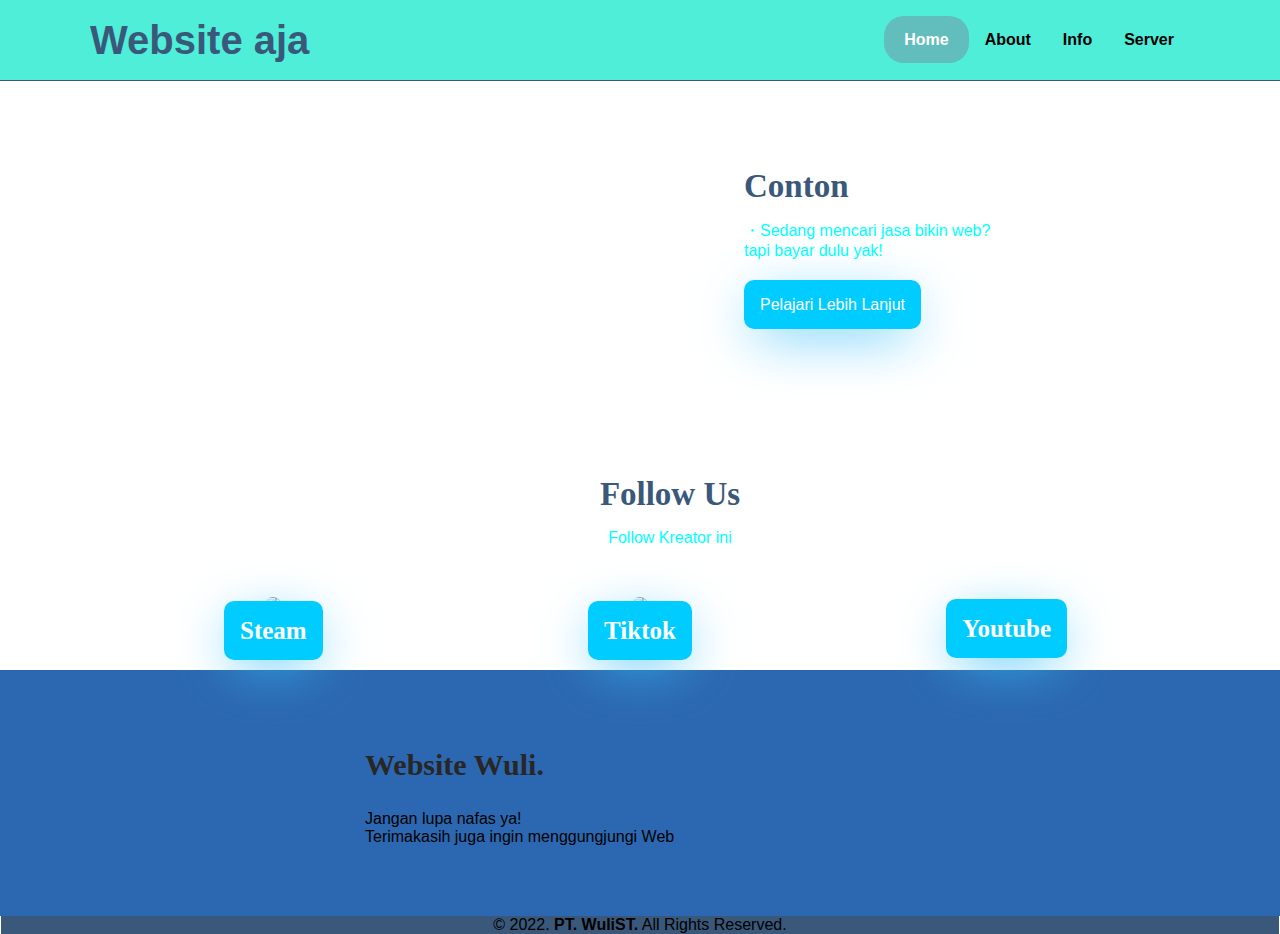
==== index.html @ ec3311b3 "Add files via upload" ====
﻿<!DOCTYPE html>
<thml lang="en">
    <head>
        <meta charset="UTF-8">
        <meta name="viewport" content="width=device-width, initial-scale=1.0">
        <title>Wuligata | Home</title>
        <link rel="stylesheet" href="style.css">
    </head>
    <body>
        <div class="main1">
            <nav>
                <div class="wrapper">
                    <div class="logo"><a href=''>Website aja</a></div>
                    <div class="menu">
                        <ul>
                        <li><a href="index.html" class="tbl-biru">Home</a></li>
                        <li><a href="about.html">About</a></li>
                        <li><a href="info.html">Info</a></li>
                        <li><a href="server.html">Server</a></li>
                        </ul>
                    </div>
                </div>
            </nav>
            <div class="wrapper">
                <section id="home">
                    <div class="icon1">
                        <img src="">
                    </div>
                    <div class="kolom">
                        <div class="marginsec">
                            <h2>Conton</h2>
                            <div class="blue">
                                <p>・Sedang mencari jasa bikin web?</p>
                                <p>  tapi bayar dulu yak!</p>
                                <br><br>
                                <p><a href="" class="tbl-pink">Pelajari Lebih Lanjut</a></p>
                            </div>
                       </div>
                    </div>
                </section>
                <section id="followus">
                    <div class="tengah">
                        <div class="kolom">
                            <h2>Follow Us</h2>
                            <div class="blue">
                                <p>Follow Kreator ini</p>
                            </div>
                        </div>
                        <div class="contact">
                            <div class="icon">
                                <img src="assets/img/"/>
                                <p><a href="https://" target="_blank" class="tbl-pink">Steam</a></p>    
                            </div>
                            <div class="icon">
                                <img src="assets/img/"/>
                                <p><a href="https://" target="_blank" class="tbl-pink">Tiktok</a></p>    
                            </div>
                            <div class="icon">
                                <img src=""/>
                                <p><a href="https://youtube.com/@Wuligata" target="_blank" class="tbl-pink">Youtube</a></p>    
                            </div>
                        </div>
                    </div>
                </section>
            </div>
            <div id="footer">
                <div class="wrapper">
                    <div class="footer">
                        <div class="footer-section">
                            <h3>Website Wuli.</h3>
                            <p>Jangan lupa nafas ya!</p>
                            <p>Terimakasih juga ingin menggungjungi Web</p>
                        </div>
                    </div>
                </div>
            </div>
             <div id="copyright">
                <div class="wrapper">
                    &copy; 2022. <b>PT. WuliST.</b> All Rights Reserved.
                </div>
            </div>
        </div>
    </body>
</thml>
---- style.css ----
* {
    text-decoration: none;
    margin: 0px;
    padding: 0px;
}

body {
    margin: 0px;
    padding: 0px;
    font-family: 'Open Sans',sans-serif;
}

html {
    width: 100%;
    height: 100vh;
    background:url(assets/img/none.png)no-repeat center fixed;
    -webkit-background-size:cover;
    -moz-background-size:cover;
    -moz-background-size:cover;
    background-size: cover;
    background-position: center;
}

.wrapper {
    width: 1100px;
    margin: auto;
    position: relative;
}

.logo a {
    font-size: 40px;
    font-weight: bold;
    float: left;
    font-family: 'Open Sans',sans-serif;
    color: #3a587a;
}

.menu {
    float: right;
}

nav {
    width: 100%;
    margin: auto;
    display: flex;
    line-height: 80px;
    position: sticky;
    position: -webkit-sticky;
    top: 0;
    background: rgb(78, 238, 217);
    z-index: 999;
    border-bottom:1px solid #3a587a;
}

nav ul {
    list-style-type: none;
    margin: 0;
    padding: 0;
    overflow: hidden;
}

nav ul li {
    float: left;
}

nav ul li a {
    color:black;
    font-weight: bold;
    text-align: center;
    padding: 0px 16px 0px 16px;
}

nav ul li::after {
    content: '';
    height: 3px;
    width: 100%;
    background: purple;
    position: obsolute;
    left: 0px;
    bottom: 10px;
    transition: 0.5s;
}

nav ul li:hover::after {
    width: 100%;
}

section {
    margin: auto;
    display: flex;
    margin-bottom: 25px;
}

.kolom {
    margin-top: 80px;
    margin-bottom: 50px;
    margin-left: 60px;
}

.kolom .deskirpsi {
    font-size: 20px;
    font-weight: bold;
    font-family: 'comic sans ms';
    color: #3a587a;
}

h2 {
    font-family: 'comic sans ms';
    font-weight: 800;
    font-size: 33px;
    margin-bottom: 10px;
    color: #3a587a;
    width: 100%;
    line-height: 50px;
}

a.tbl-biru {
    background-color: rgb(98, 189, 189);
    border-radius: 20px;
    margin-top: 20px;
    padding: 15px 20px 15px 20px;
    color: #ffff;
    cursor: pointer;
    font-weight: hold;
}

a.tbl-biru:hover {
    background: rgb(218, 119, 152);
    text-decoration: none;
}

a.tbl-pink {
  background-color: rgb(0, 204, 255);
  padding: 16px;
  text-decoration: none;
  color: white;
  box-shadow: 0px 14px 56px -11px rgb(56 189 248);
  border-radius: 10px;
}

.tengah {
    text-align: center;
    width: 100%;
}

.contact {
    width: 100%;
    position: relative;
    display: flex;
    flex-wrap: wrap;
}

.icon {
    width: 15%;
    margin: 0 auto;
}

.icon img {
    width: 80%;
    border-radius: 50%;
}

.icon p {
    font-family: 'comic sans ms';
    font-weight: 800;
    font-size: 25px;
    text-align: center;
    color:rgb(75, 189, 189)
}

#footer {
    background: #2c68b1;
    padding: 70px 0px 70px 0px;
}

.footer {
    width: 100%;
    position: relative;
    display: flex;
    flex-wrap: wrap;
    margin: auto;
}

.footer-section {
    width: 50%;
    margin: 0 auto;
}

h3 {
    font-family: "comic sans ms";
    font-weight: 800;
    font-size: 30px;
    margin-bottom: 20px;
    color: rgb(41, 38, 38);
    width: 100%;
    line-height: 50px;
}

#copyright {
    text-align: center;
    margin-left: 1px;
    margin-right: 1px;
    background-color: #3a587a;
}

@media screen and (max-width: 991.98px) {
    .wrapper {
        width: 90%;
    }
    .logo a {
        display: block;
        width: 100%;
        text-align: center;
    }
    nav .menu {
        width: 100%;
        margin: 0;
    }
    nav .menu ul {
        text-align: center;
        margin: auto;
        line-height: 60px;
    }

    nav .menu ul li {
        display: inline-block;
        float: none;
    }

    section {
        display: block;
    }

    section img {
        display: block;
        width: 100%;
    }

    .icon {
        width: 45%;
    }
}

.tombol-menu {
    position: absolute;
    top: 1.7rem;
    right: 1rem;
    display: none;
    flex-direction: column;
    justify-content: space-between;
    width: 30px;
    height: 20px;
}

.tombol-menu .garis {
    height: 3px;
    background-color: #5c7da7;
}

.gray {
    color: gray;
}


html::-webkit-scrollbar {
  width: 7px;
  border-radius: 3px;
}
html::-webkit-scrollbar-thumb {
  border-radius: 3px;
  height: 70px;
  background-color: #0066ff;
}

.center {
    text-align: center;
    margin-bottom: 20px;
}

.icon1 {
    width: 44%;
    margin: 0;
    margin-left: 10%;
}

.icon1 img {
    width: 80%;
    border-radius: 50%;
    margin-top: 20px;
}

h4 {
    text-align: center;
    font-weight: 800;
    font-size: 33px;
    margin-bottom: 10px;
    color: #0c0c0c;
    width: 80%;
    line-height: 50px;
}

.yellow {
    color: yellow;   
}

.blue {
    text-shadow: #26a8e4;
    color: cyan;
}
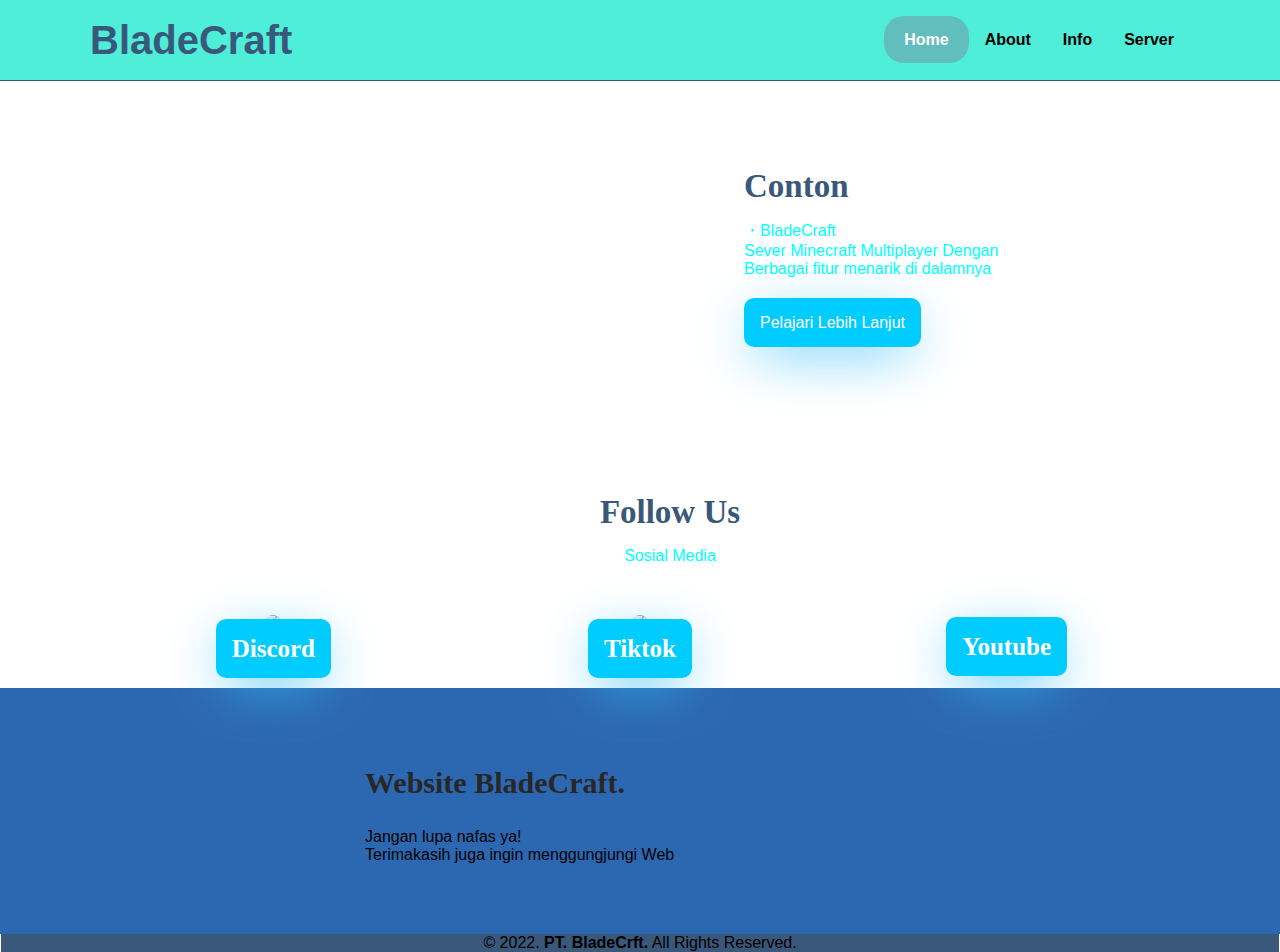
==== commit 228f0962: "Update index.html" ====
--- a/index.html
+++ b/index.html
@@ -1,16 +1,16 @@
-﻿<!DOCTYPE html>
+<!DOCTYPE html>
 <thml lang="en">
     <head>
         <meta charset="UTF-8">
         <meta name="viewport" content="width=device-width, initial-scale=1.0">
-        <title>Wuligata | Home</title>
+        <title>BladeCraft | Home</title>
         <link rel="stylesheet" href="style.css">
     </head>
     <body>
         <div class="main1">
             <nav>
                 <div class="wrapper">
-                    <div class="logo"><a href=''>Website aja</a></div>
+                    <div class="logo"><a href=''>BladeCraft</a></div>
                     <div class="menu">
                         <ul>
                         <li><a href="index.html" class="tbl-biru">Home</a></li>
@@ -30,8 +30,9 @@
                         <div class="marginsec">
                             <h2>Conton</h2>
                             <div class="blue">
-                                <p>・Sedang mencari jasa bikin web?</p>
-                                <p>  tapi bayar dulu yak!</p>
+                                <p>・BladeCraft</p>
+                                <p>  Sever Minecraft Multiplayer Dengan</p>
+                                <p>  Berbagai fitur menarik di dalamnya</p>
                                 <br><br>
                                 <p><a href="" class="tbl-pink">Pelajari Lebih Lanjut</a></p>
                             </div>
@@ -43,13 +44,13 @@
                         <div class="kolom">
                             <h2>Follow Us</h2>
                             <div class="blue">
-                                <p>Follow Kreator ini</p>
+                                <p>Sosial Media</p>
                             </div>
                         </div>
                         <div class="contact">
                             <div class="icon">
                                 <img src="assets/img/"/>
-                                <p><a href="https://" target="_blank" class="tbl-pink">Steam</a></p>    
+                                <p><a href="https://" target="_blank" class="tbl-pink">Discord</a></p>    
                             </div>
                             <div class="icon">
                                 <img src="assets/img/"/>
@@ -67,7 +68,7 @@
                 <div class="wrapper">
                     <div class="footer">
                         <div class="footer-section">
-                            <h3>Website Wuli.</h3>
+                            <h3>Website BladeCraft.</h3>
                             <p>Jangan lupa nafas ya!</p>
                             <p>Terimakasih juga ingin menggungjungi Web</p>
                         </div>
@@ -76,9 +77,9 @@
             </div>
              <div id="copyright">
                 <div class="wrapper">
-                    &copy; 2022. <b>PT. WuliST.</b> All Rights Reserved.
+                    &copy; 2022. <b>PT. BladeCrft.</b> All Rights Reserved.
                 </div>
             </div>
         </div>
     </body>
-</thml>+</thml>
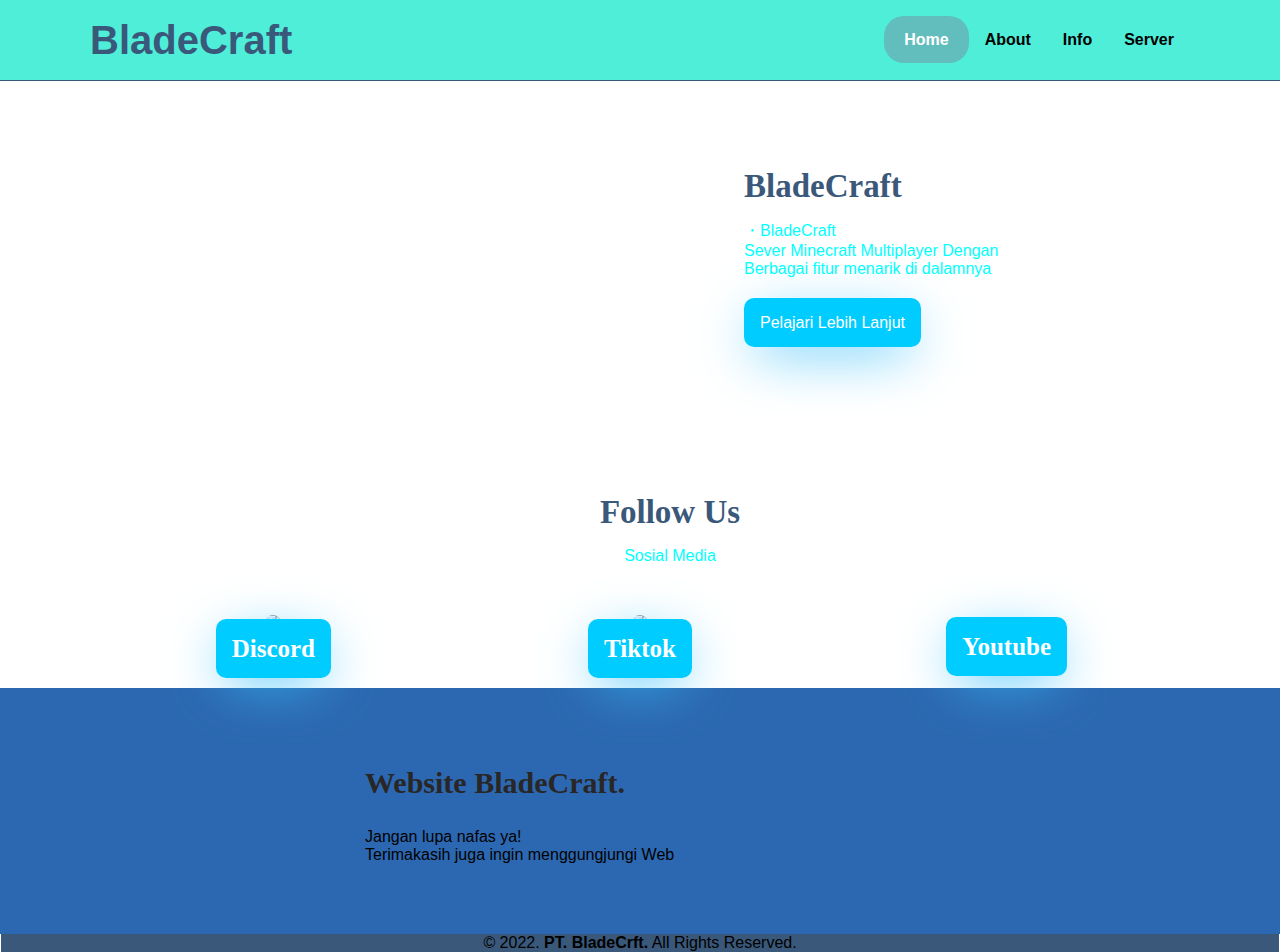
==== commit c863bc2f: "Update index.html" ====
--- a/index.html
+++ b/index.html
@@ -28,7 +28,7 @@
                     </div>
                     <div class="kolom">
                         <div class="marginsec">
-                            <h2>Conton</h2>
+                            <h2>BladeCraft</h2>
                             <div class="blue">
                                 <p>・BladeCraft</p>
                                 <p>  Sever Minecraft Multiplayer Dengan</p>
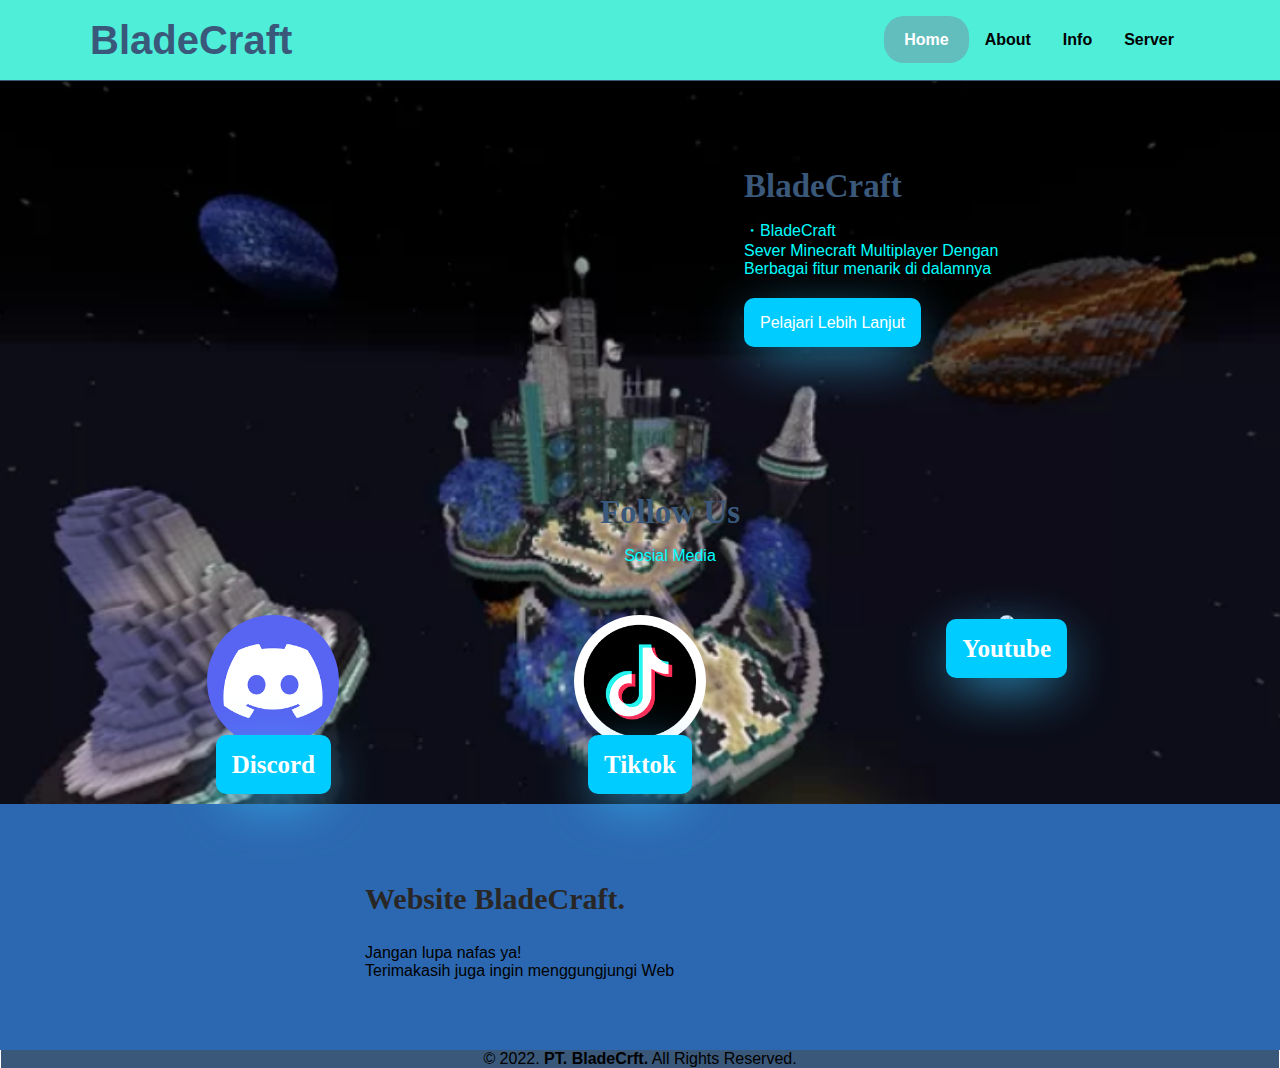
==== commit a05843de: "Update index.html" ====
--- a/index.html
+++ b/index.html
@@ -49,15 +49,15 @@
                         </div>
                         <div class="contact">
                             <div class="icon">
-                                <img src="assets/img/"/>
+                                <img src="assets/img/discord.png"/>
                                 <p><a href="https://" target="_blank" class="tbl-pink">Discord</a></p>    
                             </div>
                             <div class="icon">
-                                <img src="assets/img/"/>
+                                <img src="assets/img/tiktok.png"/>
                                 <p><a href="https://" target="_blank" class="tbl-pink">Tiktok</a></p>    
                             </div>
                             <div class="icon">
-                                <img src=""/>
+                                <img src="assets/img/youtube.png"/>
                                 <p><a href="https://youtube.com/@Wuligata" target="_blank" class="tbl-pink">Youtube</a></p>    
                             </div>
                         </div>
--- a/style.css
+++ b/style.css
@@ -13,7 +13,7 @@
 html {
     width: 100%;
     height: 100vh;
-    background:url(assets/img/none.png)no-repeat center fixed;
+    background:url(assets/img/background.png)no-repeat center fixed;
     -webkit-background-size:cover;
     -moz-background-size:cover;
     -moz-background-size:cover;
@@ -306,4 +306,4 @@
 .blue {
     text-shadow: #26a8e4;
     color: cyan;
-}+}
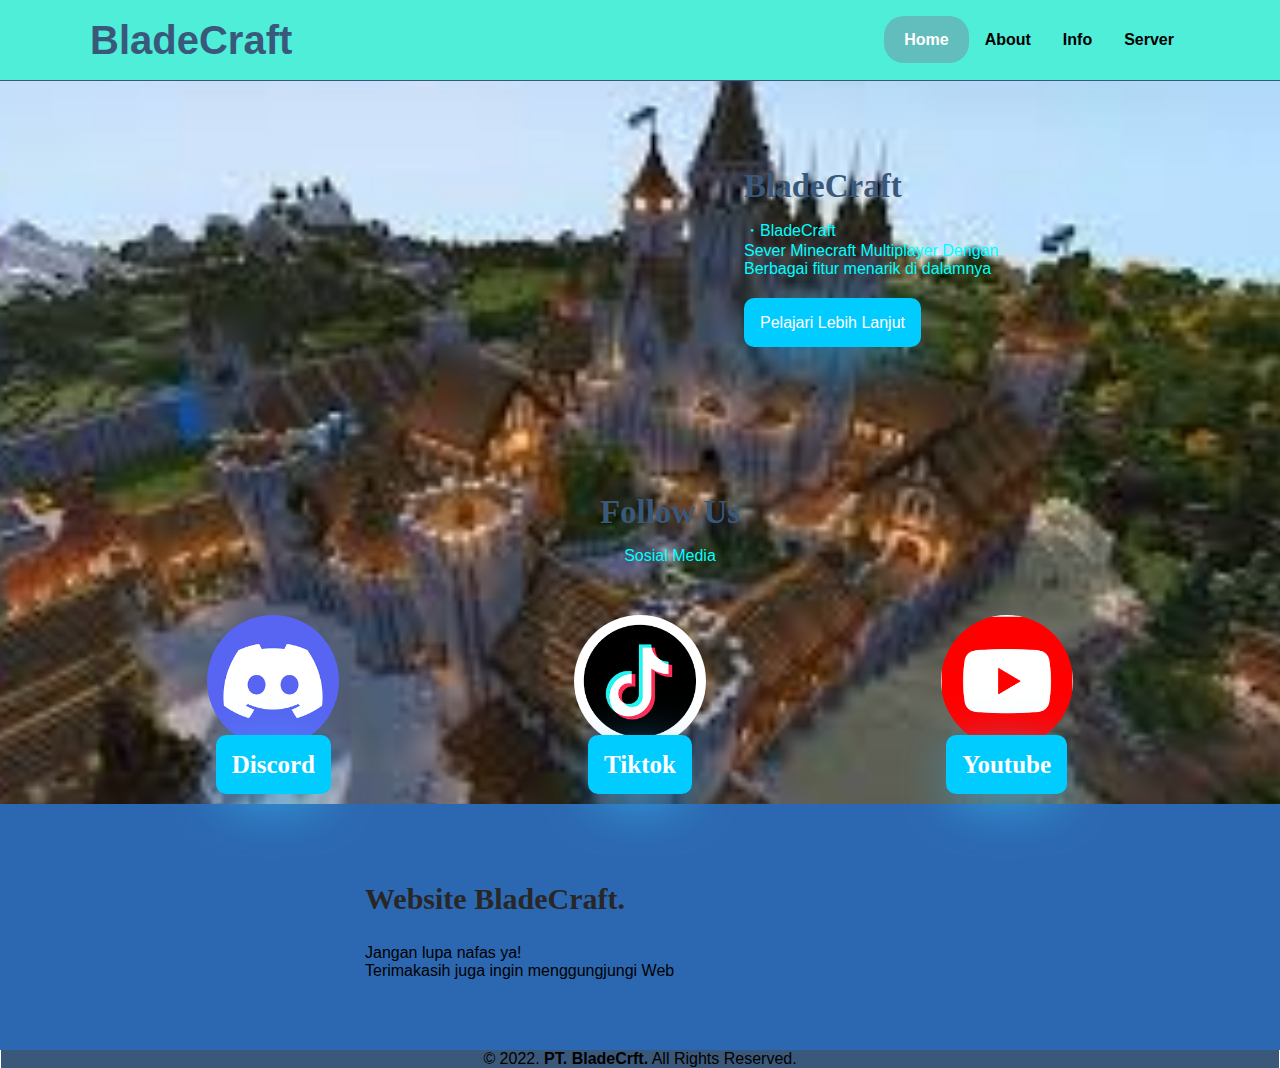
==== commit b81c8448: "Update index.html" ====
--- a/index.html
+++ b/index.html
@@ -50,11 +50,11 @@
                         <div class="contact">
                             <div class="icon">
                                 <img src="assets/img/discord.png"/>
-                                <p><a href="https://" target="_blank" class="tbl-pink">Discord</a></p>    
+                                <p><a href="https://discord.bladecraft.xyz" target="_blank" class="tbl-pink">Discord</a></p>    
                             </div>
                             <div class="icon">
                                 <img src="assets/img/tiktok.png"/>
-                                <p><a href="https://" target="_blank" class="tbl-pink">Tiktok</a></p>    
+                                <p><a href="https://www.tiktok.com/@bladecraft25?_t=8YF1Zcne4m2&_r=1" target="_blank" class="tbl-pink">Tiktok</a></p>    
                             </div>
                             <div class="icon">
                                 <img src="assets/img/youtube.png"/>
--- a/style.css
+++ b/style.css
@@ -13,7 +13,7 @@
 html {
     width: 100%;
     height: 100vh;
-    background:url(assets/img/background.png)no-repeat center fixed;
+    background:url(assets/img/background.jfif)no-repeat center fixed;
     -webkit-background-size:cover;
     -moz-background-size:cover;
     -moz-background-size:cover;
